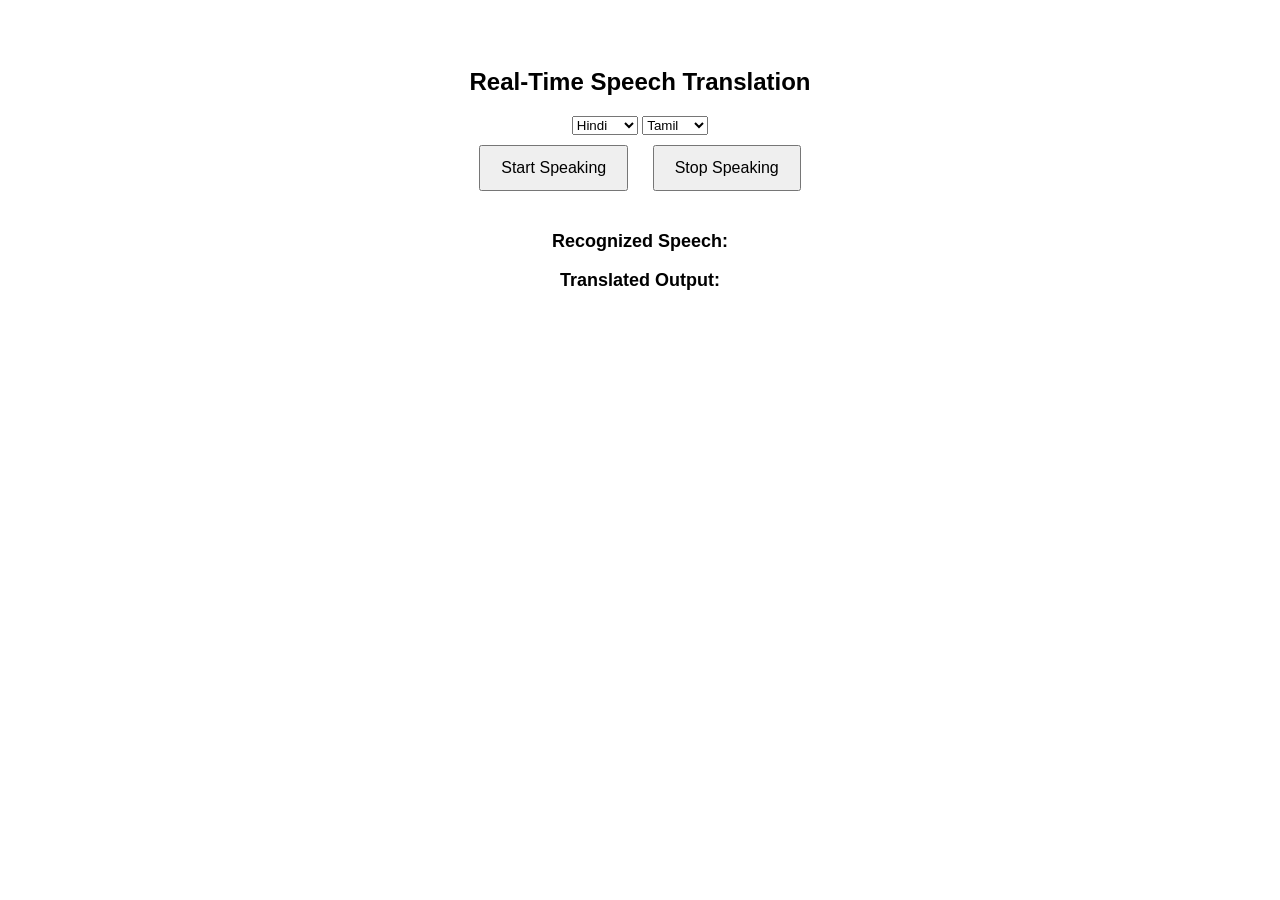
==== index.html @ b6ddd997 "initial files" ====
<!DOCTYPE html>
<html>
<head>
  <title>Real-Time Voice Translation Demo</title>
  <meta charset="UTF-8" />
  <style>
    body {
      font-family: Arial;
      text-align: center;
      padding: 40px;
    }
    button {
      padding: 12px 20px;
      margin: 10px;
      font-size: 16px;
    }
    .output {
      margin-top: 30px;
      font-size: 18px;
    }
  </style>
</head>
<body>

<h2>Real-Time Speech Translation</h2>

<select id="srcLang">
  <option value="hi">Hindi</option>
  <option value="en">English</option>
  <option value="ta">Tamil</option>
</select>

<select id="tgtLang">
  <option value="ta">Tamil</option>
  <option value="en">English</option>
  <option value="hi">Hindi</option>
</select>

<br/>

<button onclick="startRecording()">Start Speaking</button>
<button onclick="stopRecording()">Stop Speaking</button>

<div class="output">
  <p><strong>Recognized Speech:</strong></p>
  <p id="asrText"></p>

  <p><strong>Translated Output:</strong></p>
  <p id="translatedText"></p>
</div>

<script>
let mediaRecorder;
let audioChunks = [];
let ws;

// 🔌 Connect WebSocket
function connectWebSocket() {
  ws = new WebSocket("wss://unsubrogated-monochromatically-destinee.ngrok-free.dev/ws");

  ws.onopen = () => {
    console.log("Connected to backend");
  };

  ws.onmessage = async (event) => {
    const parsed = JSON.parse(event.data);

    document.getElementById("asrText").innerText = parsed.asr_text;
    document.getElementById("translatedText").innerText = parsed.translated_text;

    // 🔊 Play backend audio
    if (parsed.audio_base64) {
      playAudioFromBase64(parsed.audio_base64);
    }
  };

  ws.onerror = (err) => {
    console.log("WebSocket error:", err);
  };

  ws.onclose = () => {
    console.log("Disconnected from backend");
  };
}

connectWebSocket();

// 🎤 Start Recording
async function startRecording() {
  audioChunks = [];

  const stream = await navigator.mediaDevices.getUserMedia({ audio: true });

  mediaRecorder = new MediaRecorder(stream);

  mediaRecorder.ondataavailable = event => {
    audioChunks.push(event.data);
  };

  mediaRecorder.start();
  console.log("Recording started");
}

// 🛑 Stop Recording
function stopRecording() {
  mediaRecorder.stop();

  mediaRecorder.onstop = async () => {
    console.log("Recording stopped");

    const audioBlob = new Blob(audioChunks, { type: "audio/webm" });

    const arrayBuffer = await audioBlob.arrayBuffer();
    const uint8Array = new Uint8Array(arrayBuffer);

    const src = document.getElementById("srcLang").value;
    const tgt = document.getElementById("tgtLang").value;

    ws.send(JSON.stringify({ src: src, tgt: tgt }));

    setTimeout(() => {
      ws.send(uint8Array);
      console.log("Audio sent to backend");
    }, 100);
  };
}

// 🔊 Play backend MP3 audio
function playAudioFromBase64(base64String) {
  const binaryString = atob(base64String);
  const len = binaryString.length;
  const bytes = new Uint8Array(len);

  for (let i = 0; i < len; i++) {
    bytes[i] = binaryString.charCodeAt(i);
  }

  const blob = new Blob([bytes], { type: "audio/mp3" });
  const url = URL.createObjectURL(blob);

  const audio = new Audio(url);
  audio.play();
}
</script>

</body>
</html>
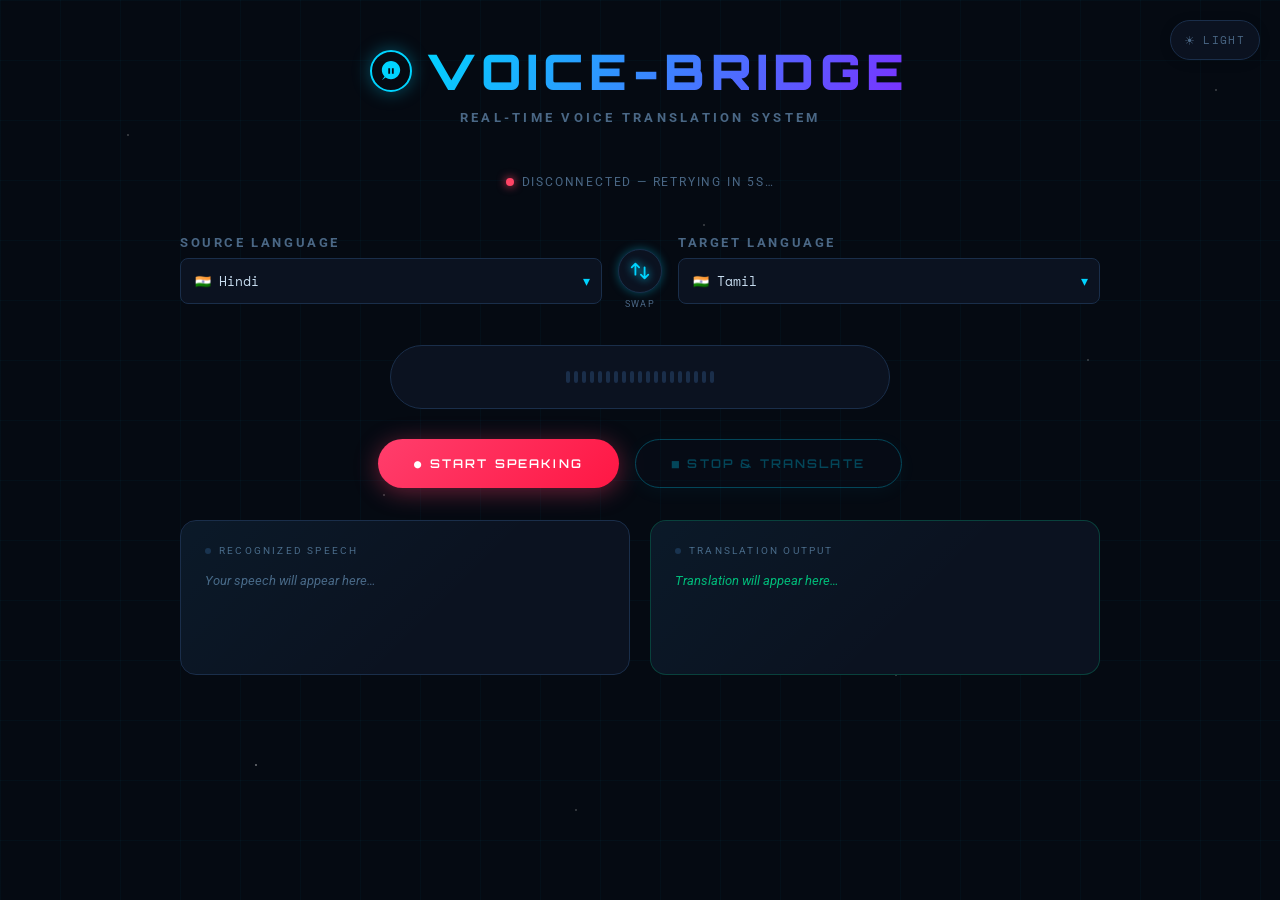
==== commit 9bb18e5b: "Update UI" ====
--- a/index.html
+++ b/index.html
@@ -1,5 +1,4 @@
-<!DOCTYPE html>
-<html>
+ <!-- <!DOCTYPE html><html>
 <head>
   <title>Real-Time Voice Translation Demo</title>
   <meta charset="UTF-8" />
@@ -22,7 +21,7 @@
 </head>
 <body>
 
-<h2>Real-Time Speech Translation</h2>
+<h2>Real-Time Voice Translation</h2>
 
 <select id="srcLang">
   <option value="hi">Hindi</option>
@@ -144,4 +143,728 @@
 </script>
 
 </body>
-</html>+ </html> 
+ -->
+<!DOCTYPE html>
+<html lang="en">
+<head>
+  <meta charset="UTF-8" />
+  <meta name="viewport" content="width=device-width, initial-scale=1.0"/>
+  <title>VoiceBridge — Real-Time Translation</title>
+  <link href="https://fonts.googleapis.com/css2?family=Orbitron:wght@400;600;900&family=Space+Mono:ital,wght@0,400;0,700;1,400&display=swap" rel="stylesheet"/>
+  <link href="https://fonts.googleapis.com/css2?family=Roboto:wght@300;400;500;700&display=swap" rel="stylesheet">
+  <style>
+    :root {
+      --bg:        #050a12;
+      --panel:     #0b1220;
+      --border:    #1a2e4a;
+      --accent:    #00d4ff;
+      --accent2:   #7b2fff;
+      --green:     #00bb77;
+      --text:      #c8ddf0;
+      --dim:       #4a6785;
+      --glow-c:    rgba(0,212,255,.35);
+      --glow-v:    rgba(123,47,255,.35);
+      --star-color: rgba(255,255,255,.6);
+      --grid-color: rgba(0,212,255,.03);
+    }
+
+    [data-theme="light"] {
+      --bg:        #f0f4fa;
+      --panel:     #ffffff;
+      --border:    #c8d8ee;
+      --accent:    #0088cc;
+      --accent2:   #6920e0;
+      --green:     #008855;
+      --text:      #1a2e4a;
+      --dim:       #7a95b5;
+      --glow-c:    rgba(0,136,204,.25);
+      --glow-v:    rgba(105,32,224,.25);
+      --star-color: rgba(0,100,200,.25);
+      --grid-color: rgba(0,136,204,.04);
+    }
+
+    *, *::before, *::after { box-sizing: border-box; margin: 0; padding: 0; }
+
+    body {
+      background: var(--bg);
+      color: var(--text);
+       font-family: 'Roboto', sans-serif;
+      min-height: 100vh;
+      overflow-x: hidden;
+      position: relative;
+      transition: background .4s, color .4s;
+    }
+
+    /* ── star-field background ── */
+    body::before {
+      content: '';
+      position: fixed; inset: 0; z-index: 0;
+      background-image:
+        radial-gradient(1px 1px at 10% 15%, var(--star-color) 0%, transparent 100%),
+        radial-gradient(1px 1px at 30% 55%, var(--star-color) 0%, transparent 100%),
+        radial-gradient(1px 1px at 55% 25%, var(--star-color) 0%, transparent 100%),
+        radial-gradient(1px 1px at 70% 75%, var(--star-color) 0%, transparent 100%),
+        radial-gradient(1px 1px at 85% 40%, var(--star-color) 0%, transparent 100%),
+        radial-gradient(1.5px 1.5px at 20% 85%, var(--star-color) 0%, transparent 100%),
+        radial-gradient(1px 1px at 95% 10%, var(--star-color) 0%, transparent 100%),
+        radial-gradient(1px 1px at 45% 90%, var(--star-color) 0%, transparent 100%);
+      pointer-events: none;
+    }
+
+    /* ── grid overlay ── */
+    body::after {
+      content: '';
+      position: fixed; inset: 0; z-index: 0;
+      background-image:
+        linear-gradient(var(--grid-color) 1px, transparent 1px),
+        linear-gradient(90deg, var(--grid-color) 1px, transparent 1px);
+      background-size: 60px 60px;
+      pointer-events: none;
+    }
+
+    .container {
+      position: relative; z-index: 1;
+      max-width: 960px;
+      margin: 0 auto;
+      padding: 40px 20px 60px;
+    }
+
+    /* ── header ── */
+    header {
+      text-align: center;
+      margin-bottom: 50px;
+    }
+    .logo-line {
+      display: flex;
+      align-items: center;
+      justify-content: center;
+      gap: 14px;
+      margin-bottom: 8px;
+    }
+    .logo-icon {
+      width: 42px; height: 42px;
+      border: 2px solid var(--accent);
+      border-radius: 50%;
+      display: flex; align-items: center; justify-content: center;
+      box-shadow: 0 0 18px var(--glow-c);
+      animation: pulse-ring 2.4s ease-in-out infinite;
+    }
+    .logo-icon svg { width: 22px; height: 22px; fill: var(--accent); }
+    @keyframes pulse-ring {
+      0%,100% { box-shadow: 0 0 10px var(--glow-c); }
+      50%      { box-shadow: 0 0 28px var(--glow-c), 0 0 50px var(--glow-c); }
+    }
+    h1 {
+      font-family: 'Orbitron', monospace;
+      font-size: clamp(26px, 5vw, 49px);
+      font-weight: 900;
+      letter-spacing: .12em;
+      background: linear-gradient(120deg, var(--accent) 0%, var(--accent2) 100%);
+      -webkit-background-clip: text;
+      -webkit-text-fill-color: transparent;
+      background-clip: text;
+    }
+    .tagline {
+      font-size: 13px;
+      font-weight: 700;
+      letter-spacing: .25em;
+      text-transform: uppercase;
+      color: var(--dim);
+      margin-top: 6px;
+
+    }
+
+    /* ── status badge ── */
+    .status-bar {
+      display: flex;
+      align-items: center;
+      justify-content: center;
+      gap: 8px;
+      margin-bottom: 40px;
+    }
+    .status-dot {
+      width: 8px; height: 8px;
+      border-radius: 50%;
+      background: var(--dim);
+      transition: background .4s, box-shadow .4s;
+    }
+    .status-dot.online  { background: var(--green); box-shadow: 0 0 10px var(--green); animation: blink 1.8s infinite; }
+    .status-dot.error   { background: #ff4466; box-shadow: 0 0 10px #ff4466; }
+    @keyframes blink { 0%,100%{opacity:1}50%{opacity:.4} }
+    .status-text {
+      font-size: 12px;
+      letter-spacing: .15em;
+      text-transform: uppercase;
+      color: var(--dim);
+      transition: color .4s;
+    }
+    .status-text.online { color: var(--green); }
+
+    /* ── language row ── */
+    .lang-row {
+      display: grid;
+      grid-template-columns: 1fr auto 1fr;
+      align-items: center;
+      gap: 16px;
+      margin-bottom: 36px;
+    }
+    .lang-block { display: flex; flex-direction: column; gap: 8px; }
+    .lang-label {
+      font-size: 13px;
+      letter-spacing: .2em;
+      text-transform: uppercase;
+      color: var(--dim);
+      font-weight: bold;
+    }
+    .lang-select-wrap {
+      position: relative;
+    }
+    select {
+      appearance: none;
+      width: 100%;
+      background: var(--panel);
+      border: 1px solid var(--border);
+      color: var(--text);
+      font-family: 'Space Mono', monospace;
+      font-size: 13px;
+      padding: 12px 36px 12px 14px;
+      border-radius: 8px;
+      cursor: pointer;
+      transition: border-color .3s, box-shadow .3s, background .4s, color .4s;
+      outline: none;
+    }
+    select:hover, select:focus {
+      border-color: var(--accent);
+      box-shadow: 0 0 14px rgba(0,212,255,.2);
+    }
+    .lang-select-wrap::after {
+      content: '▾';
+      position: absolute; right: 12px; top: 50%;
+      transform: translateY(-50%);
+      color: var(--accent);
+      pointer-events: none;
+      font-size: 14px;
+    }
+
+    /* ── theme toggle ── */
+    .theme-toggle {
+      position: fixed;
+      top: 20px; right: 20px;
+      z-index: 100;
+      background: var(--panel);
+      border: 1px solid var(--border);
+      border-radius: 50px;
+      padding: 8px 14px;
+      cursor: pointer;
+      display: flex;
+      align-items: center;
+      gap: 8px;
+      font-family: 'Space Mono', monospace;
+      font-size: 11px;
+      letter-spacing: .12em;
+      color: var(--dim);
+      transition: all .3s;
+      box-shadow: 0 2px 12px rgba(0,0,0,.15);
+    }
+    .theme-toggle:hover {
+      border-color: var(--accent);
+      color: var(--accent);
+      box-shadow: 0 4px 18px var(--glow-c);
+    }
+    .theme-toggle .icon { font-size: 15px; transition: transform .4s; }
+    .theme-toggle:hover .icon { transform: rotate(20deg); }
+
+    /* arrow between langs — now a clickable swap btn */
+    .arrow-mid {
+      display: flex;
+      flex-direction: column;
+      align-items: center;
+      gap: 6px;
+      padding-top: 20px;
+    }
+    .swap-btn {
+      background: var(--panel);
+      border: 1px solid var(--border);
+      border-radius: 50%;
+      width: 44px; height: 44px;
+      display: flex; align-items: center; justify-content: center;
+      cursor: pointer;
+      transition: all .25s;
+      box-shadow: 0 0 10px var(--glow-c);
+    }
+    .swap-btn:hover {
+      border-color: var(--accent);
+      box-shadow: 0 0 20px var(--glow-c);
+      background: rgba(0,212,255,.08);
+    }
+    .swap-btn svg {
+      width: 22px; height: 22px;
+      fill: none; stroke: var(--accent);
+      filter: drop-shadow(0 0 4px var(--accent));
+      transition: transform .4s cubic-bezier(.34,1.56,.64,1);
+    }
+    .swap-btn.spinning svg { transform: rotate(180deg); }
+    .swap-hint {
+      font-size: 9px;
+      letter-spacing: .15em;
+      color: var(--dim);
+      text-transform: uppercase;
+    }
+
+    /* ── main panel ── */
+    .main-panel {
+      display: grid;
+      grid-template-columns: 1fr 1fr;
+      gap: 20px;
+      margin-bottom: 30px;
+    }
+
+    .card {
+      background: var(--panel);
+      border: 1px solid var(--border);
+      border-radius: 16px;
+      padding: 24px;
+      position: relative;
+      overflow: hidden;
+      transition: border-color .3s, background .4s, box-shadow .3s;
+    }
+    .card::before {
+      content: '';
+      position: absolute;
+      inset: 0;
+      border-radius: 16px;
+      background: linear-gradient(135deg, rgba(0,212,255,.04) 0%, transparent 60%);
+      pointer-events: none;
+    }
+    .card.active { border-color: var(--accent); box-shadow: 0 0 20px rgba(0,212,255,.15); }
+    .card-label {
+      font-size: 10px;
+      letter-spacing: .22em;
+      text-transform: uppercase;
+      color: var(--dim);
+      margin-bottom: 14px;
+      display: flex;
+      align-items: center;
+      gap: 8px;
+    }
+    .card-label-dot {
+      width: 6px; height: 6px;
+      border-radius: 50%;
+      background: var(--border);
+    }
+    .card.active .card-label-dot { background: var(--accent); box-shadow: 0 0 8px var(--accent); }
+    .card-text {
+      font-size: 15px;
+      line-height: 1.7;
+      color: var(--text);
+      min-height: 80px;
+      word-break: break-word;
+    }
+    .card-text.placeholder { color: var(--dim); font-style: italic; font-size: 13px; }
+    .translated-card .card-text { color: var(--green); }
+    .translated-card { border-color: rgba(0,255,170,.2); }
+    .translated-card.has-text { border-color: var(--green); box-shadow: 0 0 20px rgba(0,255,170,.12); }
+
+    /* ── waveform ── */
+    .wave-section {
+      display: flex;
+      justify-content: center;
+      margin-bottom: 30px;
+    }
+    .waveform-container {
+      width: 100%;
+      max-width: 500px;
+      height: 64px;
+      display: flex;
+      align-items: center;
+      justify-content: center;
+      gap: 4px;
+      background: var(--panel);
+      border: 1px solid var(--border);
+      border-radius: 40px;
+      padding: 0 28px;
+      transition: border-color .3s;
+    }
+    .waveform-container.recording { border-color: #ff4466; box-shadow: 0 0 20px rgba(255,68,102,.2); }
+    .wave-bar {
+      width: 4px;
+      border-radius: 4px;
+      background: var(--border);
+      height: 12px;
+      transition: background .3s;
+    }
+    .waveform-container.recording .wave-bar {
+      background: #ff4466;
+      animation: wave-anim 0.6s ease-in-out infinite alternate;
+    }
+    .wave-bar:nth-child(1)  { animation-delay: 0s;    }
+    .wave-bar:nth-child(2)  { animation-delay: .05s;  }
+    .wave-bar:nth-child(3)  { animation-delay: .1s;   }
+    .wave-bar:nth-child(4)  { animation-delay: .15s;  }
+    .wave-bar:nth-child(5)  { animation-delay: .2s;   }
+    .wave-bar:nth-child(6)  { animation-delay: .25s;  }
+    .wave-bar:nth-child(7)  { animation-delay: .3s;   }
+    .wave-bar:nth-child(8)  { animation-delay: .35s;  }
+    .wave-bar:nth-child(9)  { animation-delay: .4s;   }
+    .wave-bar:nth-child(10) { animation-delay: .45s;  }
+    .wave-bar:nth-child(11) { animation-delay: .4s;   }
+    .wave-bar:nth-child(12) { animation-delay: .35s;  }
+    .wave-bar:nth-child(13) { animation-delay: .3s;   }
+    .wave-bar:nth-child(14) { animation-delay: .25s;  }
+    .wave-bar:nth-child(15) { animation-delay: .2s;   }
+    .wave-bar:nth-child(16) { animation-delay: .15s;  }
+    .wave-bar:nth-child(17) { animation-delay: .1s;   }
+    .wave-bar:nth-child(18) { animation-delay: .05s;  }
+    .wave-bar:nth-child(19) { animation-delay: 0s;    }
+
+    @keyframes wave-anim {
+      0%   { height: 6px;  opacity:.6; }
+      100% { height: 46px; opacity:1;  }
+    }
+
+    /* ── buttons ── */
+    .btn-row {
+      display: flex;
+      justify-content: center;
+      gap: 16px;
+    }
+
+    .btn {
+      font-family: 'Orbitron', monospace;
+      font-size: 12px;
+      font-weight: 600;
+      letter-spacing: .18em;
+      text-transform: uppercase;
+      border: none;
+      border-radius: 50px;
+      cursor: pointer;
+      padding: 16px 36px;
+      transition: all .25s;
+      position: relative;
+      overflow: hidden;
+    }
+    .btn::after {
+      content: '';
+      position: absolute; inset: 0;
+      background: rgba(255,255,255,.08);
+      opacity: 0;
+      transition: opacity .2s;
+      border-radius: inherit;
+    }
+    .btn:hover::after { opacity: 1; }
+    .btn:active { transform: scale(.96); }
+
+    .btn-start {
+      background: linear-gradient(135deg, #ff3e6c 0%, #ff1744 100%);
+      color: #fff;
+      box-shadow: 0 4px 24px rgba(255,62,108,.4);
+    }
+    .btn-start:hover { box-shadow: 0 6px 32px rgba(255,62,108,.6); transform: translateY(-2px); }
+    .btn-start:disabled { opacity: .4; cursor: not-allowed; transform: none; }
+
+    .btn-stop {
+      background: var(--panel);
+      color: var(--accent);
+      border: 1px solid var(--accent);
+      box-shadow: 0 4px 20px rgba(0,212,255,.15);
+    }
+    .btn-stop:hover { box-shadow: 0 6px 28px rgba(0,212,255,.35); transform: translateY(-2px); background: rgba(0,212,255,.08); }
+    .btn-stop:disabled { opacity: .3; cursor: not-allowed; transform: none; }
+
+    /* ── rec indicator ── */
+    .rec-badge {
+      display: none;
+      align-items: center;
+      gap: 8px;
+      justify-content: center;
+      margin-top: 18px;
+      font-size: 11px;
+      letter-spacing: .2em;
+      color: #ff4466;
+    }
+    .rec-badge.visible { display: flex; }
+    .rec-dot {
+      width: 8px; height: 8px;
+      border-radius: 50%;
+      background: #ff4466;
+      animation: blink 1s infinite;
+    }
+
+    /* ── footer ── */
+    footer {
+      text-align: center;
+      margin-top: 60px;
+      font-size: 10px;
+      letter-spacing: .15em;
+      color: var(--dim);
+    }
+
+    @media (max-width: 580px) {
+      .main-panel { grid-template-columns: 1fr; }
+      .lang-row { grid-template-columns: 1fr auto 1fr; }
+    }
+  </style>
+</head>
+<body>
+
+<!-- Theme Toggle -->
+<button class="theme-toggle" id="themeToggle" onclick="toggleTheme()">
+  <span class="icon" id="themeIcon">☀️</span>
+  <span id="themeLabel">LIGHT</span>
+</button>
+
+<div class="container">
+
+  <!-- Header -->
+  <header>
+    <div class="logo-line">
+      <div class="logo-icon">
+        <svg viewBox="0 0 24 24" xmlns="http://www.w3.org/2000/svg">
+          <path d="M12 1C6.48 1 2 5.48 2 11c0 2.76 1.12 5.26 2.93 7.07L2 22l3.93-2.93A9.95 9.95 0 0012 21c5.52 0 10-4.48 10-10S17.52 1 12 1zm-1 14H9V9h2v6zm4 0h-2V9h2v6z"/>
+        </svg>
+      </div>
+      <h1>VOICE-BRIDGE</h1>
+    </div>
+    <p class="tagline">Real-Time Voice Translation System</p>
+  </header>
+
+  <!-- Status -->
+  <div class="status-bar">
+    <div class="status-dot" id="statusDot"></div>
+    <span class="status-text" id="statusText">Connecting to server…</span>
+  </div>
+
+  <!-- Language Selection -->
+  <div class="lang-row">
+    <div class="lang-block">
+      <span class="lang-label">Source Language</span>
+      <div class="lang-select-wrap">
+        <select id="srcLang">
+          <option value="hi">🇮🇳 Hindi</option>
+          <option value="en">🇬🇧 English</option>
+          <option value="ta">🇮🇳 Tamil</option>
+          <option value="te">🇮🇳 Telugu</option>
+          <option value="fr">🇫🇷 French</option>
+          <option value="de">🇩🇪 German</option>
+          <option value="ja">🇯🇵 Japanese</option>
+          <option value="zh">🇨🇳 Chinese</option>
+        </select>
+      </div>
+    </div>
+
+    <div class="arrow-mid">
+      <button class="swap-btn" id="swapBtn" onclick="swapLanguages()" title="Swap languages">
+        <svg viewBox="0 0 24 24" xmlns="http://www.w3.org/2000/svg">
+          <path d="M7 16V4m0 0L3 8m4-4l4 4M17 8v12m0 0l4-4m-4 4l-4-4" stroke-width="2" stroke-linecap="round" stroke-linejoin="round"/>
+        </svg>
+      </button>
+      <span class="swap-hint">swap</span>
+    </div>
+
+    <div class="lang-block">
+      <span class="lang-label">Target Language</span>
+      <div class="lang-select-wrap">
+        <select id="tgtLang">
+          <option value="ta">🇮🇳 Tamil</option>
+          <option value="en">🇬🇧 English</option>
+          <option value="hi">🇮🇳 Hindi</option>
+          <option value="te">🇮🇳 Telugu</option>
+          <option value="fr">🇫🇷 French</option>
+          <option value="de">🇩🇪 German</option>
+          <option value="ja">🇯🇵 Japanese</option>
+          <option value="zh">🇨🇳 Chinese</option>
+        </select>
+      </div>
+    </div>
+  </div>
+
+  <!-- Waveform -->
+  <div class="wave-section">
+    <div class="waveform-container" id="waveform">
+      <div class="wave-bar"></div><div class="wave-bar"></div>
+      <div class="wave-bar"></div><div class="wave-bar"></div>
+      <div class="wave-bar"></div><div class="wave-bar"></div>
+      <div class="wave-bar"></div><div class="wave-bar"></div>
+      <div class="wave-bar"></div><div class="wave-bar"></div>
+      <div class="wave-bar"></div><div class="wave-bar"></div>
+      <div class="wave-bar"></div><div class="wave-bar"></div>
+      <div class="wave-bar"></div><div class="wave-bar"></div>
+      <div class="wave-bar"></div><div class="wave-bar"></div>
+      <div class="wave-bar"></div>
+    </div>
+  </div>
+
+  <!-- Buttons -->
+  <div class="btn-row">
+    <button class="btn btn-start" id="btnStart" onclick="startRecording()">
+      ● Start Speaking
+    </button>
+    <button class="btn btn-stop" id="btnStop" onclick="stopRecording()" disabled>
+      ■ Stop &amp; Translate
+    </button>
+  </div>
+
+  <!-- Recording indicator -->
+  <div class="rec-badge" id="recBadge">
+    <div class="rec-dot"></div>
+    RECORDING IN PROGRESS
+  </div>
+
+  <!-- Output cards -->
+  <div class="main-panel" style="margin-top:32px;">
+    <div class="card" id="asrCard">
+      <div class="card-label"><div class="card-label-dot"></div>Recognized Speech</div>
+      <div class="card-text placeholder" id="asrText">Your speech will appear here…</div>
+    </div>
+    <div class="card translated-card" id="translatedCard">
+      <div class="card-label"><div class="card-label-dot"></div>Translation Output</div>
+      <div class="card-text placeholder" id="translatedText">Translation will appear here…</div>
+    </div>
+  </div>
+
+</div>
+
+<!-- <footer>VOICEBRIDGE v1.0 — NEURAL TRANSLATION ENGINE — WEBSOCKET CONNECTED</footer> -->
+
+<script>
+let mediaRecorder;
+let audioChunks = [];
+let ws;
+
+function setStatus(state, msg) {
+  const dot = document.getElementById('statusDot');
+  const txt = document.getElementById('statusText');
+  dot.className = 'status-dot ' + state;
+  txt.className = 'status-text ' + state;
+  txt.textContent = msg;
+}
+
+function connectWebSocket() {
+  setStatus('', 'Connecting to server…');
+  ws = new WebSocket("wss://unsubrogated-monochromatically-destinee.ngrok-free.dev/ws");
+
+  ws.onopen = () => setStatus('online', 'Server connected — ready to translate');
+
+  ws.onmessage = async (event) => {
+    const parsed = JSON.parse(event.data);
+    const asrEl = document.getElementById('asrText');
+    const trlEl = document.getElementById('translatedText');
+
+    if (parsed.asr_text) {
+      asrEl.textContent = parsed.asr_text;
+      asrEl.classList.remove('placeholder');
+      document.getElementById('asrCard').classList.add('active');
+    }
+    if (parsed.translated_text) {
+      trlEl.textContent = parsed.translated_text;
+      trlEl.classList.remove('placeholder');
+      document.getElementById('translatedCard').classList.add('has-text');
+    }
+    if (parsed.audio_base64) playAudioFromBase64(parsed.audio_base64);
+  };
+
+  ws.onerror = () => setStatus('error', 'Connection error — check server');
+  ws.onclose = () => {
+    setStatus('error', 'Disconnected — retrying in 5s…');
+    setTimeout(connectWebSocket, 5000);
+  };
+}
+
+connectWebSocket();
+
+async function startRecording() {
+  audioChunks = [];
+  const stream = await navigator.mediaDevices.getUserMedia({ audio: true });
+  mediaRecorder = new MediaRecorder(stream);
+  mediaRecorder.ondataavailable = e => audioChunks.push(e.data);
+  mediaRecorder.start();
+
+  document.getElementById('btnStart').disabled = true;
+  document.getElementById('btnStop').disabled = false;
+  document.getElementById('waveform').classList.add('recording');
+  document.getElementById('recBadge').classList.add('visible');
+
+  // Reset cards
+  const asrEl = document.getElementById('asrText');
+  const trlEl = document.getElementById('translatedText');
+  asrEl.textContent = 'Listening…';
+  asrEl.classList.add('placeholder');
+  trlEl.textContent = 'Waiting for speech…';
+  trlEl.classList.add('placeholder');
+  document.getElementById('asrCard').classList.remove('active');
+  document.getElementById('translatedCard').classList.remove('has-text');
+}
+
+function stopRecording() {
+  mediaRecorder.stop();
+  document.getElementById('btnStart').disabled = false;
+  document.getElementById('btnStop').disabled = true;
+  document.getElementById('waveform').classList.remove('recording');
+  document.getElementById('recBadge').classList.remove('visible');
+
+  mediaRecorder.onstop = async () => {
+    const audioBlob = new Blob(audioChunks, { type: 'audio/webm' });
+    const arrayBuffer = await audioBlob.arrayBuffer();
+    const uint8Array = new Uint8Array(arrayBuffer);
+    const src = document.getElementById('srcLang').value;
+    const tgt = document.getElementById('tgtLang').value;
+    ws.send(JSON.stringify({ src, tgt }));
+    setTimeout(() => ws.send(uint8Array), 100);
+
+    document.getElementById('asrText').textContent = 'Processing…';
+    document.getElementById('translatedText').textContent = 'Translating…';
+  };
+}
+
+function swapLanguages() {
+  const src = document.getElementById('srcLang');
+  const tgt = document.getElementById('tgtLang');
+  const btn = document.getElementById('swapBtn');
+
+  // Animate
+  btn.classList.add('spinning');
+  setTimeout(() => btn.classList.remove('spinning'), 420);
+
+  // Swap values
+  const tmp = src.value;
+  src.value = tgt.value;
+  tgt.value = tmp;
+}
+
+function toggleTheme() {
+  const isDark = document.body.getAttribute('data-theme') !== 'light';
+  document.body.setAttribute('data-theme', isDark ? 'light' : 'dark');
+  document.getElementById('themeIcon').textContent = isDark ? '🌙' : '☀️';
+  document.getElementById('themeLabel').textContent = isDark ? 'DARK' : 'LIGHT';
+}
+
+
+function playAudioFromBase64(base64String) {
+  try {
+    const clean = base64String.includes(",") 
+      ? base64String.split(",")[1] 
+      : base64String;
+
+    const bytes = Uint8Array.from(atob(clean), c => c.charCodeAt(0));
+    const blob = new Blob([bytes], { type: 'audio/mpeg' });
+    const url = URL.createObjectURL(blob);
+    const audio = new Audio(url);
+
+    audio.play()
+      .then(() => URL.revokeObjectURL(url))   // ← free memory after playing
+      .catch(err => {
+        console.warn("Autoplay blocked:", err);
+        // Show a play button as fallback
+        const btn = document.createElement('button');
+        btn.textContent = '🔊 Play Translation';
+        btn.onclick = () => { audio.play(); btn.remove(); };
+        document.querySelector('.btn-row').appendChild(btn);
+      });
+  } catch (err) {
+    console.error("Audio playback failed:", err);
+  }
+}
+</script>
+</body>
+</html>
